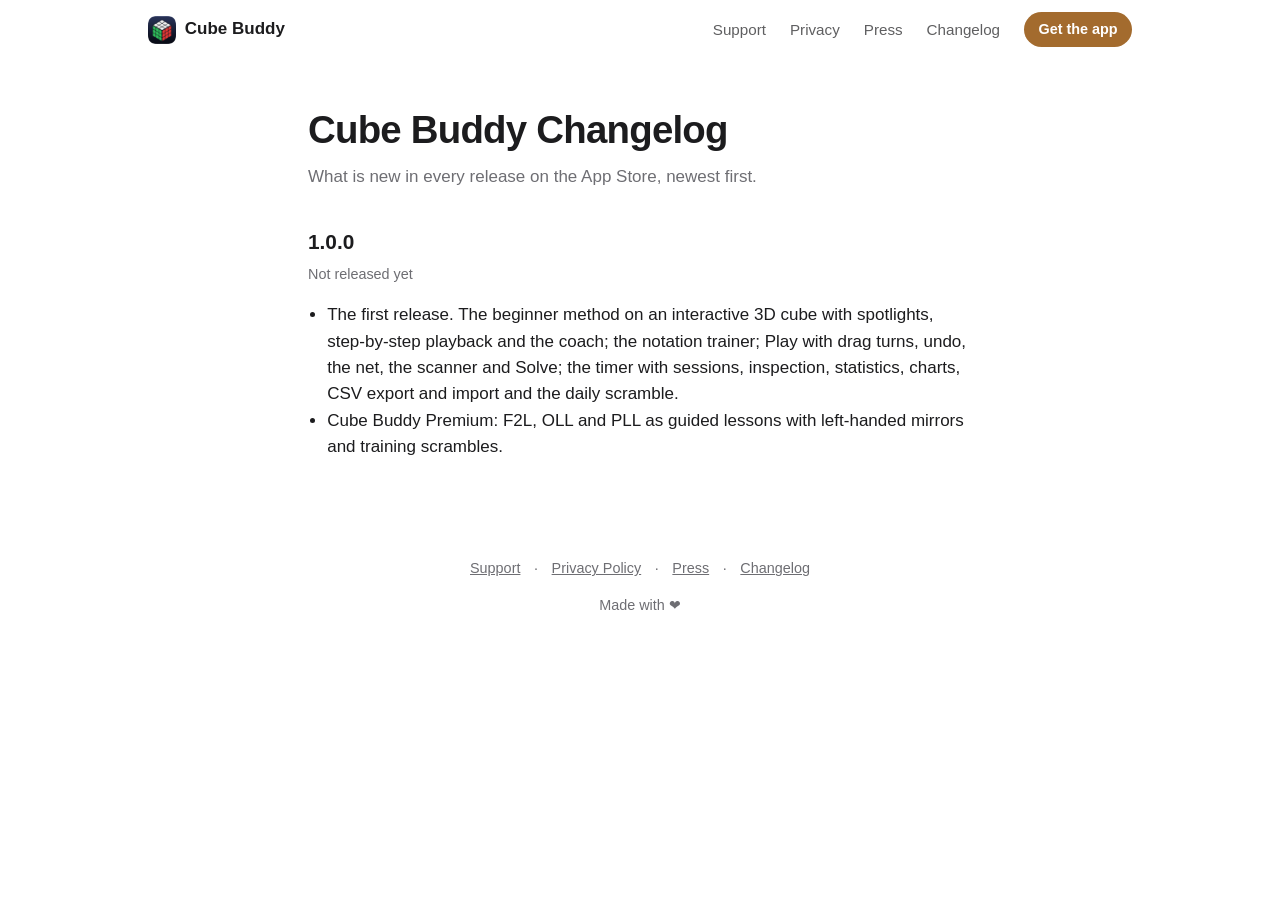
==== changelog/index.html @ d9a14967 "Deploy site from Sune docs/site @ c95cc17" ====
<!DOCTYPE html>
<html lang="en">
<head>
  <meta charset="utf-8">
  <meta name="viewport" content="width=device-width, initial-scale=1">
  <title>Changelog: Cube Buddy</title>
  <meta name="description" content="What is new in every Cube Buddy release on the App Store.">
  <link rel="icon" href="/assets/icon.png">
  <link rel="stylesheet" href="/assets/site.css">
</head>
<body>
  <header>
    <div class="wrap">
      <a class="brand" href="/"><img src="/assets/icon.png" alt=""> Cube Buddy</a>
      <nav><a href="/support/">Support</a><a href="/privacy/">Privacy</a><a href="/press/">Press</a><a class="wide" href="/changelog/">Changelog</a><a class="cta" href="https://apps.apple.com/app/cube-buddy">Get the app</a></nav>
    </div>
  </header>

  <main class="page">
    <div class="wrap">
<h1>Cube Buddy Changelog</h1>
  <p class="meta">What is new in every release on the App Store, newest first.</p>

  <h2>1.0.0</h2>
  <p class="meta">Not released yet</p>
  <ul>
    <li>The first release. The beginner method on an interactive 3D
    cube with spotlights, step-by-step playback and the coach; the
    notation trainer; Play with drag turns, undo, the net, the scanner
    and Solve; the timer with sessions, inspection, statistics, charts,
    CSV export and import and the daily scramble.</li>
    <li>Cube Buddy Premium: F2L, OLL and PLL as guided lessons with
    left-handed mirrors and training scrambles.</li>
  </ul>
    </div>
  </main>

  <footer>
    <div class="wrap">
      <a href="/support/">Support</a> · <a href="/privacy/">Privacy Policy</a> · <a href="/press/">Press</a> · <a href="/changelog/">Changelog</a>
      <p>Made with ❤︎</p>
    </div>
  </footer>
</body>
</html>
---- assets/site.css ----
:root {
      --blue: #a36b2e; --aqua: #d9a35a; --ink: #1c1c1e; --muted: #6e6e73;
      --card: #f2f2f7; --bg: #ffffff; --hair: rgba(0,0,0,.08);
    }
    @media (prefers-color-scheme: dark) {
      :root { --blue: #c8863a; --ink: #f2f2f7; --muted: #a1a1a6; --card: #1c1c1e; --bg: #000; --hair: rgba(255,255,255,.1); }
    }
    * { box-sizing: border-box; }
    body { margin: 0; background: var(--bg); color: var(--ink);
           font: 17px/1.55 -apple-system, BlinkMacSystemFont, "Segoe UI", sans-serif; }
    a { color: var(--blue); }
    .wrap { max-width: 64rem; margin: 0 auto; padding: 0 1.25rem; }

    /* Header: transparent over the hero glow, frosted once the page scrolls.
       The bottom hairline fades in with a scroll-driven animation; browsers
       without support keep a faint static hairline. */
    header { position: sticky; top: 0; z-index: 10; padding: .75rem 0;
             background: color-mix(in srgb, var(--bg) 72%, transparent);
             -webkit-backdrop-filter: blur(20px) saturate(180%); backdrop-filter: blur(20px) saturate(180%);
             border-bottom: 1px solid var(--hair); }
    @supports (animation-timeline: scroll()) {
      header { border-bottom-color: transparent; background: transparent;
               animation: header-scrolled linear both; animation-timeline: scroll(); animation-range: 0 80px; }
      @keyframes header-scrolled {
        to { border-bottom-color: var(--hair); background: color-mix(in srgb, var(--bg) 72%, transparent); }
      }
    }
    header .wrap { display: flex; align-items: center; justify-content: space-between; }
    .brand { display: flex; align-items: center; gap: .55rem; font-weight: 700; text-decoration: none; color: var(--ink); }
    .brand img { width: 28px; height: 28px; border-radius: 7px; }
    nav { display: flex; align-items: center; gap: 1.5rem; }
    nav a { text-decoration: none; color: var(--ink); opacity: .7; font-size: .95rem; transition: opacity .15s; }
    nav a:hover { opacity: 1; }
    nav a.cta { opacity: 1; color: #fff; background: var(--blue); font-weight: 600; font-size: .9rem;
                padding: .4rem .9rem; border-radius: 999px; transition: background .15s; }
    nav a.cta:hover { background: #8c5a24; }

    /* The hero glow lives on the page so it continues under the header. */
    body.home { position: relative; }
    body.home::before { content: ""; position: absolute; left: 0; right: 0; top: 0; height: 44rem;
      pointer-events: none; z-index: -1;
      background: radial-gradient(60% 50% at 30% 20%, rgba(163,107,46,.28), transparent 70%),
                  radial-gradient(50% 45% at 75% 10%, rgba(217,163,90,.22), transparent 70%); }

    .hero { padding: 3rem 0 2rem; }
    .hero .wrap { display: grid; grid-template-columns: 1.1fr .9fr; gap: 2rem; align-items: center; }
    .hero h1 { font-size: clamp(2rem, 5vw, 3.2rem); line-height: 1.1; margin: 0 0 1rem; letter-spacing: -.02em; }
    .hero h1 span { background: linear-gradient(90deg, var(--blue), var(--aqua)); -webkit-background-clip: text; background-clip: text; color: transparent; }
    .hero p.lead { font-size: 1.2rem; color: var(--muted); margin: 0 0 1.5rem; max-width: 30rem; }
    /* Apple's badge: official SVG from toolbox.marketingtools.apple.com,
       shown at its own proportions with clear space, per Apple's
       App Store marketing guidelines. */
    .badge { display: inline-block; margin: .25rem 0; }
    .badge img { display: block; height: 60px; width: auto; }
    .note { font-size: .9rem; color: var(--muted); margin-top: .8rem; }
    .phone { justify-self: center; width: min(320px, 80vw); border-radius: 36px; overflow: hidden;
             box-shadow: 0 30px 60px rgba(163,107,46,.25), 0 0 0 1px var(--hair); }
    .phone img { display: block; width: 100%; }

    .features { padding: 2.5rem 0; }
    .grid { display: grid; grid-template-columns: repeat(2, 1fr); gap: 1rem; }
    .card { background: var(--card); border-radius: 20px; padding: 1.4rem; }
    .card .tag { margin-bottom: .8rem; }
    .card h3 { margin: 0 0 .4rem; font-size: 1.1rem; }
    .card p { margin: 0; color: var(--muted); font-size: .98rem; }

    .story { padding: 1rem 0 0; }
    .story .row { display: grid; grid-template-columns: .9fr 1.1fr; gap: 2.5rem; align-items: center; padding: 2.5rem 1.25rem; }
    .story .row.reverse .phone { order: 2; }
    .story .copy h2 { font-size: clamp(1.5rem, 3vw, 2rem); letter-spacing: -.02em; margin: .4rem 0 .6rem; }
    .story .copy p { color: var(--muted); margin: 0; max-width: 30rem; }
    .story .phone { width: min(280px, 70vw); box-shadow: 0 24px 50px rgba(163,107,46,.18), 0 0 0 1px var(--hair); }
    .tag { display: inline-block; font-size: .8rem; font-weight: 600; color: var(--blue);
           background: rgba(163,107,46,.12); border-radius: 999px; padding: .2rem .7rem; }

    .privacy { padding: 1rem 0 2rem; }
    .privacy .wrap { max-width: 44rem; }
    .privacy .panel { text-align: center; padding: 2.5rem 1.5rem; border-radius: 24px;
      border: 1px solid var(--hair);
      background: linear-gradient(180deg, rgba(163,107,46,.10), rgba(163,107,46,.02)); }
    .privacy h2 { margin: 0 0 .5rem; letter-spacing: -.02em; }
    .privacy p { margin: 0 auto; max-width: 32rem; color: var(--muted); }
    .privacy .pills { display: flex; flex-wrap: wrap; justify-content: center; gap: .5rem; margin: 1.2rem 0; }
    .privacy .more { display: inline-block; text-decoration: none; font-weight: 600; }
    .privacy .more:hover { text-decoration: underline; }

    footer { padding: 2rem 0; text-align: center; color: var(--muted); font-size: .9rem; }
    footer a { margin: 0 .6rem; color: var(--muted); }

    @media (max-width: 720px) {
      .hero .wrap, .grid, .story .row { grid-template-columns: 1fr; }
      .story .row { padding: 1.5rem 1.25rem; }
      .story .row .phone { order: 2; justify-self: center; width: min(240px, 70vw); }
      .story .copy { text-align: center; }
      .story .copy p { margin: 0 auto; }
      .hero { padding-top: 2rem; }
      nav { gap: 1rem; }
      nav a.cta, nav a.wide { display: none; }
    }
  
    /* Content pages */
    main.page { padding: 2rem 0 3rem; }
    main.page .wrap { max-width: 44rem; }
    main.page h1 { font-size: clamp(1.8rem, 4vw, 2.4rem); letter-spacing: -.02em; margin: .5rem 0 .3rem; }
    main.page .meta { color: var(--muted); margin: 0 0 1.5rem; }
    /* Changelog: the date sits right under its version. */
    main.page h2 + .meta { margin: -.3rem 0 .8rem; font-size: .9rem; }
    main.page h2 { font-size: 1.3rem; margin: 2.2rem 0 .6rem; }
    main.page h3 { font-size: 1.05rem; margin: 1.6rem 0 .3rem; }
    main.page p, main.page li { color: var(--ink); }
    main.page ul { padding-left: 1.2rem; }
    main.page table { border-collapse: collapse; width: 100%; }
    main.page td { padding: .4rem .6rem .4rem 0; vertical-align: top; border-bottom: 1px solid var(--hair); }
    main.page td:first-child { white-space: nowrap; color: var(--muted); }
    main.page code { background: var(--card); padding: .1rem .35rem; border-radius: 6px; font-size: .92em; }
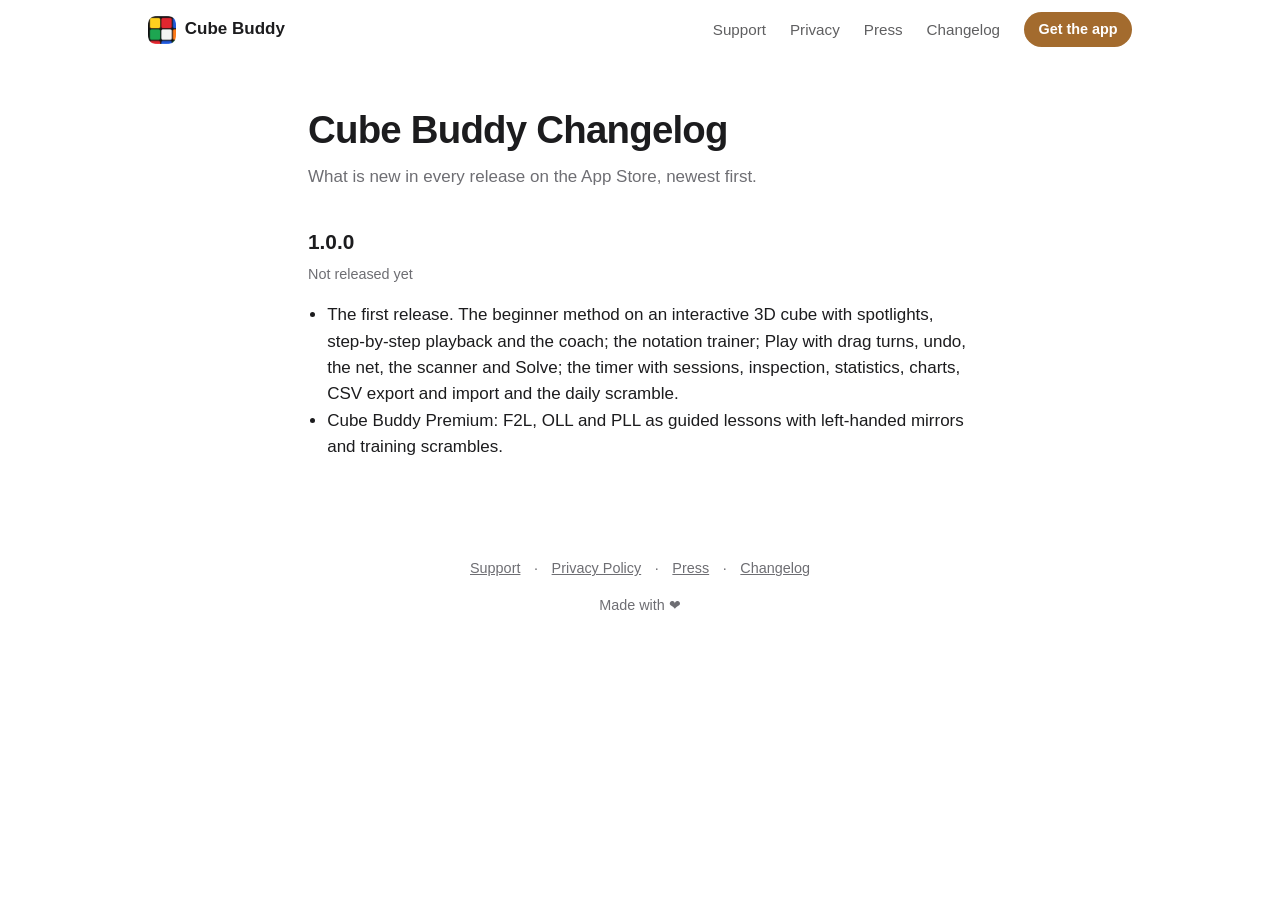
==== commit 78e2ce1b: "Deploy site from Sune docs/site @ 6060026" ====
--- a/changelog/index.html
+++ b/changelog/index.html
@@ -12,7 +12,7 @@
   <header>
     <div class="wrap">
       <a class="brand" href="/"><img src="/assets/icon.png" alt=""> Cube Buddy</a>
-      <nav><a href="/support/">Support</a><a href="/privacy/">Privacy</a><a href="/press/">Press</a><a class="wide" href="/changelog/">Changelog</a><a class="cta" href="https://apps.apple.com/app/cube-buddy">Get the app</a></nav>
+      <nav><a href="/support/">Support</a><a href="/privacy/">Privacy</a><a href="/press/">Press</a><a class="wide" href="/changelog/">Changelog</a><a class="cta" href="https://apps.apple.com/app/id6826172419">Get the app</a></nav>
     </div>
   </header>
 
